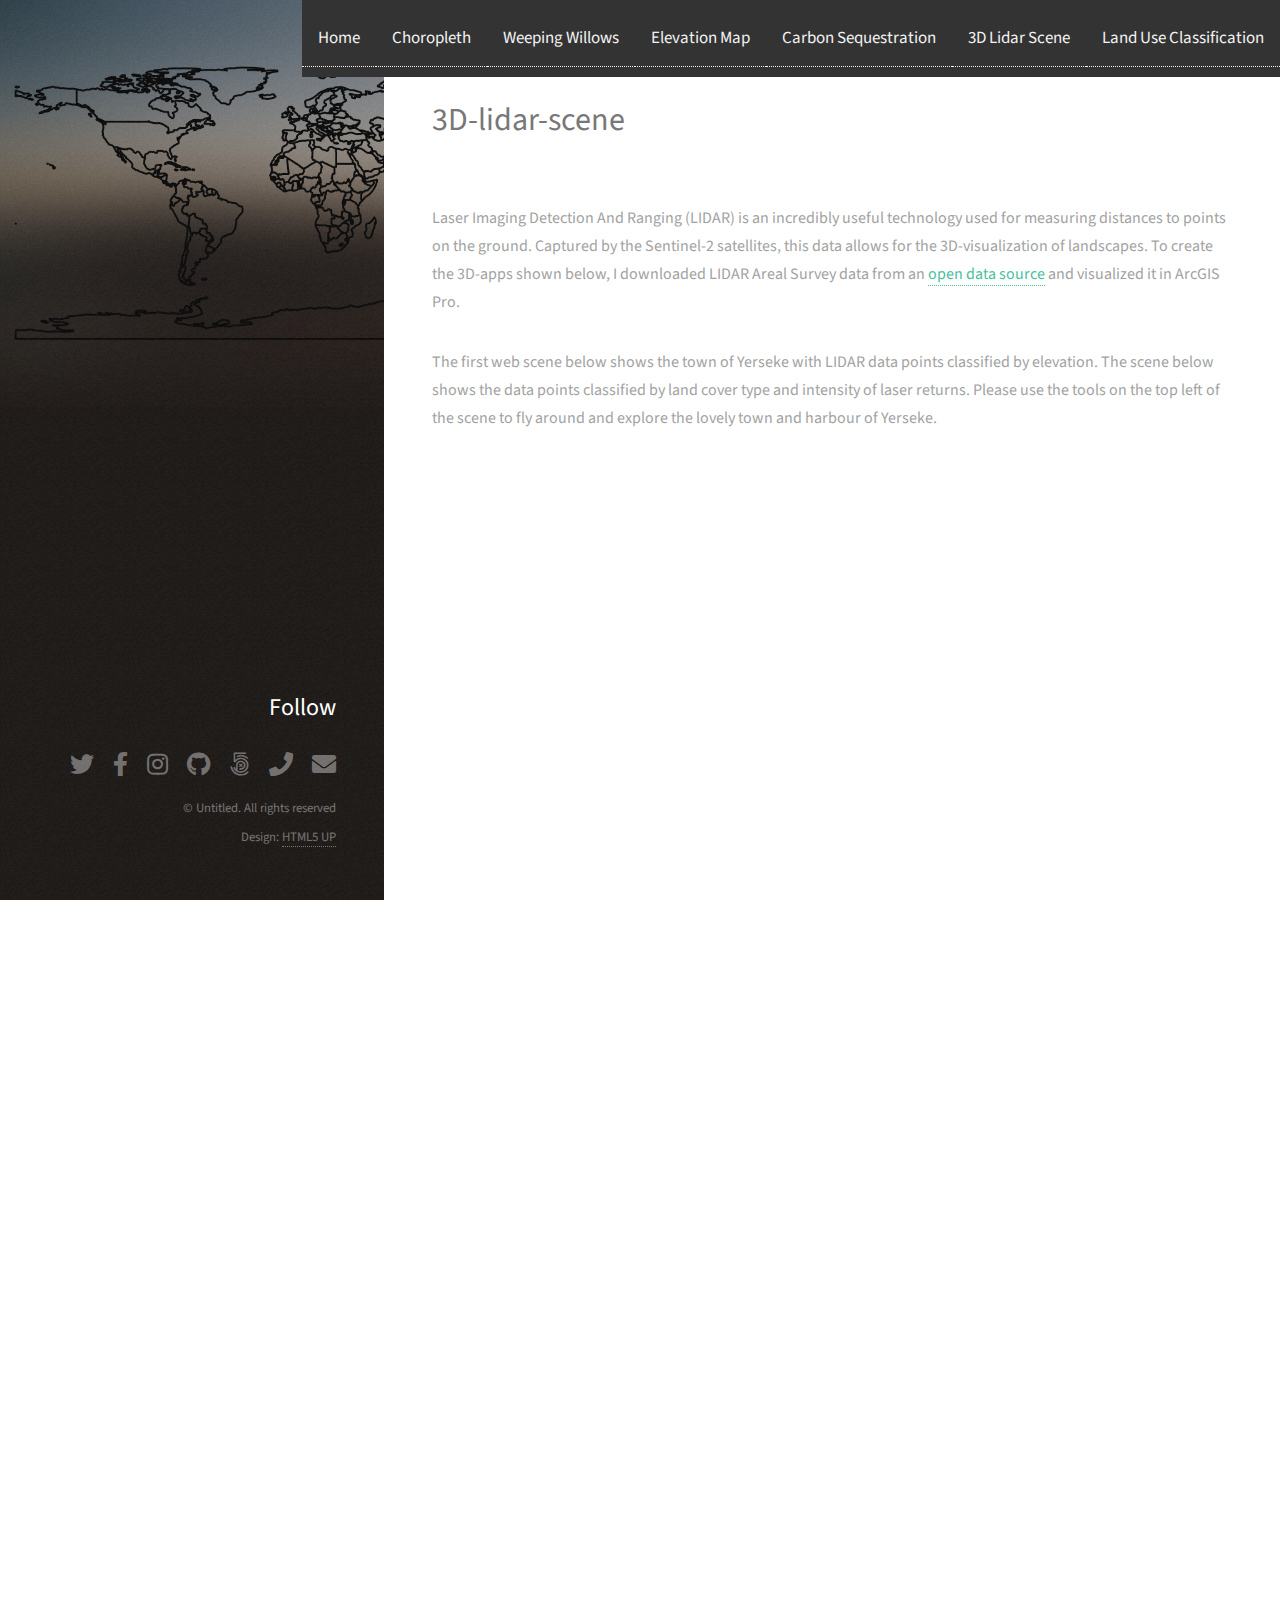
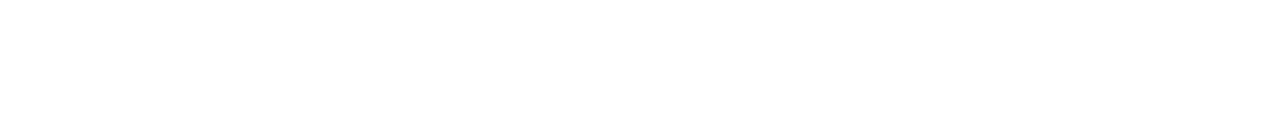
==== 3D_Lidar_Scene.html @ 10eb1bb4 "newest version" ====
<!DOCTYPE HTML>
<!--
	Phantom by HTML5 UP
	html5up.net | @ajlkn
	Free for personal and commercial use under the CCA 3.0 license (html5up.net/license)
-->
<html>
	<head>
		<title>Generic - Phantom by HTML5 UP</title>
		<meta charset="utf-8" />
		<meta name="viewport" content="width=device-width, initial-scale=1, user-scalable=no" />
		<link rel="stylesheet" href="assets/css/main.css" />
		<noscript><link rel="stylesheet" href="assets/css/noscript.css" /></noscript>
	</head>
	<body class="is-preload">
		<!-- Wrapper -->
			<div id="wrapper">
				<header id="header">
					<div class="inner">
					</div>
				</header>

				<!-- Menu -->
					<nav id="topnav" class="right-menu">
						<div class="topnav">
							<a href="index.html">Home</a>
							<a href="choropleth.html">Choropleth</a>
							<a href="webpage_willow_trees.html">Weeping Willows</a>
							<a href="elevation_map.html">Elevation Map</a>
							<a href="Pulkau_webpage.html">Carbon Sequestration</a>
							<a href="3D_Lidar_Scene.html">3D Lidar Scene</a>
							<a href="Land_Use_Classification.html">Land Use Classification</a>
						</div>
					</nav>

				<!-- Main -->
					<div id="main">
						<div class="inner">
							<h1>3D-lidar-scene</h1>
							<span class="image main"><img src="images/pic13.jpg" alt="" /></span>
							<p>Laser Imaging Detection And Ranging (LIDAR) is an incredibly useful technology used for measuring distances to points on the ground. Captured by the Sentinel-2 satellites, this data allows for the 3D-visualization of landscapes. To create the 3D-apps shown below, I downloaded LIDAR Areal Survey data from an <a href="https://geotiles.citg.tudelft.nl/">open data source</a> and visualized it in ArcGIS Pro.</p>
							<p>The first web scene below shows the town of Yerseke with LIDAR data points classified by elevation. The scene below shows the data points classified by land cover type and intensity of laser returns. Please use the tools on the top left of the scene to fly around and explore the lovely town and harbour of Yerseke.</p>
						<iframe src="https://uni-utrecht.maps.arcgis.com/apps/instant/3dviewer/index.html?appid=5afc2e35d73e4dfbbc4bc0da46ae7d6a" width="800" height="600" frameborder="0" style="border:0" allowfullscreen></iframe>
						<iframe src="https://uni-utrecht.maps.arcgis.com/apps/instant/3dviewer/index.html?appid=ae8484999cc34e589d7b3f502a699858" width="800" height="600" frameborder="0" style="border:0" allowfullscreen></iframe>
						</div>
					</div>

				<!-- Footer -->
					<footer id="footer">
						<div class="inner">
							
							<section>
								<h2>Follow</h2>
								<ul class="icons">
									<li><a href="#" class="icon brands style2 fa-twitter"><span class="label">Twitter</span></a></li>
									<li><a href="#" class="icon brands style2 fa-facebook-f"><span class="label">Facebook</span></a></li>
									<li><a href="#" class="icon brands style2 fa-instagram"><span class="label">Instagram</span></a></li>
									<li><a href="#" class="icon brands style2 fa-github"><span class="label">GitHub</span></a></li>
									<li><a href="#" class="icon brands style2 fa-500px"><span class="label">500px</span></a></li>
									<li><a href="#" class="icon solid style2 fa-phone"><span class="label">Phone</span></a></li>
									<li><a href="#" class="icon solid style2 fa-envelope"><span class="label">Email</span></a></li>
								</ul>
							</section>
							<ul class="copyright">
								<li>&copy; Untitled. All rights reserved</li><li>Design: <a href="http://html5up.net">HTML5 UP</a></li>
							</ul>
						</div>
					</footer>

			</div>

		<!-- Scripts -->
			<script src="assets/js/jquery.min.js"></script>
			<script src="assets/js/browser.min.js"></script>
			<script src="assets/js/breakpoints.min.js"></script>
			<script src="assets/js/util.js"></script>
			<script src="assets/js/main.js"></script>

	</body>
</html>
---- assets/css/main.css ----
@import url("fontawesome-all.min.css");
@import url("https://fonts.googleapis.com/css?family=Source+Sans+Pro:400,400italic");

/*
	Strata by HTML5 UP
	html5up.net | @ajlkn
	Free for personal and commercial use under the CCA 3.0 license (html5up.net/license)
*/

html, body, div, span, applet, object,
iframe, h1, h2, h3, h4, h5, h6, p, blockquote,
pre, a, abbr, acronym, address, big, cite,
code, del, dfn, em, img, ins, kbd, q, s, samp,
small, strike, strong, sub, sup, tt, var, b,
u, i, center, dl, dt, dd, ol, ul, li, fieldset,
form, label, legend, table, caption, tbody,
tfoot, thead, tr, th, td, article, aside,
canvas, details, embed, figure, figcaption,
footer, header, hgroup, menu, nav, output, ruby,
section, summary, time, mark, audio, video {
	margin: 0;
	padding: 0;
	border: 0;
	font-size: 100%;
	font: inherit;
	vertical-align: baseline;}

article, aside, details, figcaption, figure,
footer, header, hgroup, menu, nav, section {
	display: block;}

body {
	line-height: 1;
}

ol, ul {
	list-style: none;
}

blockquote, q {
	quotes: none;
}

	blockquote:before, blockquote:after, q:before, q:after {
		content: '';
		content: none;
	}

table {
	border-collapse: collapse;
	border-spacing: 0;
}

body {
	-webkit-text-size-adjust: none;
}

mark {
	background-color: transparent;
	color: inherit;
}

input::-moz-focus-inner {
	border: 0;
	padding: 0;
}

input, select, textarea {
	-moz-appearance: none;
	-webkit-appearance: none;
	-ms-appearance: none;
	appearance: none;
}

/* Basic */

	html {
		box-sizing: border-box;
	}

	*, *:before, *:after {
		box-sizing: inherit;
	}

	body {
		background: #fff;
	}

		body.is-preload *, body.is-preload *:before, body.is-preload *:after {
			-moz-animation: none !important;
			-webkit-animation: none !important;
			-ms-animation: none !important;
			animation: none !important;
			-moz-transition: none !important;
			-webkit-transition: none !important;
			-ms-transition: none !important;
			transition: none !important;
		}

	body, input, select, textarea {
		color: #a2a2a2;
		font-family: "Source Sans Pro", Helvetica, sans-serif;
		font-size: 16pt;
		font-weight: 400;
		line-height: 1.75em;
	}

	a {
		-moz-transition: color 0.2s ease-in-out, border-color 0.2s ease-in-out;
		-webkit-transition: color 0.2s ease-in-out, border-color 0.2s ease-in-out;
		-ms-transition: color 0.2s ease-in-out, border-color 0.2s ease-in-out;
		transition: color 0.2s ease-in-out, border-color 0.2s ease-in-out;
		border-bottom: dotted 1px;
		color: #49bf9d;
		text-decoration: none;
	}

		a:hover {
			border-bottom-color: transparent;
			color: #49bf9d !important;
			text-decoration: none;
		}

	strong, b {
		color: #787878;
		font-weight: 400;
	}

	em, i {
		font-style: italic;
	}

	p {
		margin: 0 0 2em 0;
	}

	h1, h2, h3, h4, h5, h6 {
		color: #787878;
		font-weight: 400;
		line-height: 1em;
		margin: 0 0 1em 0;
	}

		h1 a, h2 a, h3 a, h4 a, h5 a, h6 a {
			color: inherit;
			text-decoration: none;
		}

	h1 {
		font-size: 2em;
		line-height: 1.5em;
	}

	h2 {
		font-size: 1.5em;
		line-height: 1.5em;
	}

	h3 {
		font-size: 1.25em;
		line-height: 1.5em;
	}

	h4 {
		font-size: 1.1em;
		line-height: 1.5em;
	}

	h5 {
		font-size: 0.9em;
		line-height: 1.5em;
	}

	h6 {
		font-size: 0.7em;
		line-height: 1.5em;
	}

	sub {
		font-size: 0.8em;
		position: relative;
		top: 0.5em;
	}

	sup {
		font-size: 0.8em;
		position: relative;
		top: -0.5em;
	}

	hr {
		border: 0;
		border-bottom: solid 2px #efefef;
		margin: 2em 0;
	}

		hr.major {
			margin: 3em 0;
		}

	blockquote {
		border-left: solid 6px #efefef;
		font-style: italic;
		margin: 0 0 2em 0;
		padding: 0.5em 0 0.5em 1.5em;
	}

	code {
		background: #f7f7f7;
		border-radius: 0.35em;
		border: solid 2px #efefef;
		font-family: "Courier New", monospace;
		font-size: 0.9em;
		margin: 0 0.25em;
		padding: 0.25em 0.65em;
	}

	pre {
		-webkit-overflow-scrolling: touch;
		font-family: "Courier New", monospace;
		font-size: 0.9em;
		margin: 0 0 2em 0;
	}

		pre code {
			display: block;
			line-height: 1.75em;
			padding: 1em 1.5em;
			overflow-x: auto;
		}

	.align-left {
		text-align: left;
	}

	.align-center {
		text-align: center;
	}

	.align-right {
		text-align: right;
	}

/* Container */

	.container {
		margin: 0 auto;
		max-width: calc(100% - 4em);
		width: 100%;
	}

		.container.xsmall {
			width: 25%;
		}

		.container.small {
			width: 50%;
		}

		.container.medium {
			width: 75%;
		}

		.container.large {
			width: 125%;
		}

		.container.xlarge {
			width: 150%;
		}

		.container.max {
			width: 100%;
		}

		@media screen and (max-width: 980px) {

			.container {
				width: 100% !important;
				max-width: 100% !important;
			}

		}

		@media screen and (max-width: 480px) {

			.container {
				max-width: calc(100% - 3em);
			}

		}

/* Row */

	.row {
		display: flex;
		flex-wrap: wrap;
		box-sizing: border-box;
		align-items: stretch;
	}

		.row > * {
			box-sizing: border-box;
		}

		.row.gtr-uniform > * > :last-child {
			margin-bottom: 0;
		}

		.row.aln-left {
			justify-content: flex-start;
		}

		.row.aln-center {
			justify-content: center;
		}

		.row.aln-right {
			justify-content: flex-end;
		}

		.row.aln-top {
			align-items: flex-start;
		}

		.row.aln-middle {
			align-items: center;
		}

		.row.aln-bottom {
			align-items: flex-end;
		}

		.row > .imp {
			order: -1;
		}

		.row > .col-1 {
			width: 8.33333%;
		}

		.row > .off-1 {
			margin-left: 8.33333%;
		}

		.row > .col-2 {
			width: 16.66667%;
		}

		.row > .off-2 {
			margin-left: 16.66667%;
		}

		.row > .col-3 {
			width: 25%;
		}

		.row > .off-3 {
			margin-left: 25%;
		}

		.row > .col-4 {
			width: 33.33333%;
		}

		.row > .off-4 {
			margin-left: 33.33333%;
		}

		.row > .col-5 {
			width: 41.66667%;
		}

		.row > .off-5 {
			margin-left: 41.66667%;
		}

		.row > .col-6 {
			width: 50%;
		}

		.row > .off-6 {
			margin-left: 50%;
		}

		.row > .col-7 {
			width: 58.33333%;
		}

		.row > .off-7 {
			margin-left: 58.33333%;
		}

		.row > .col-8 {
			width: 66.66667%;
		}

		.row > .off-8 {
			margin-left: 66.66667%;
		}

		.row > .col-9 {
			width: 75%;
		}

		.row > .off-9 {
			margin-left: 75%;
		}

		.row > .col-10 {
			width: 83.33333%;
		}

		.row > .off-10 {
			margin-left: 83.33333%;
		}

		.row > .col-11 {
			width: 91.66667%;
		}

		.row > .off-11 {
			margin-left: 91.66667%;
		}

		.row > .col-12 {
			width: 100%;
		}

		.row > .off-12 {
			margin-left: 100%;
		}

		.row.gtr-0 {
			margin-top: 0;
			margin-left: 0em;
		}

			.row.gtr-0 > * {
				padding: 0 0 0 0em;
			}

			.row.gtr-0.gtr-uniform {
				margin-top: 0em;
			}

				.row.gtr-0.gtr-uniform > * {
					padding-top: 0em;
				}

		.row.gtr-25 {
			margin-top: 0;
			margin-left: -0.625em;
		}

			.row.gtr-25 > * {
				padding: 0 0 0 0.625em;
			}

			.row.gtr-25.gtr-uniform {
				margin-top: -0.625em;
			}

				.row.gtr-25.gtr-uniform > * {
					padding-top: 0.625em;
				}

		.row.gtr-50 {
			margin-top: 0;
			margin-left: -1.25em;
		}

			.row.gtr-50 > * {
				padding: 0 0 0 1.25em;
			}

			.row.gtr-50.gtr-uniform {
				margin-top: -1.25em;
			}

				.row.gtr-50.gtr-uniform > * {
					padding-top: 1.25em;
				}

		.row {
			margin-top: 0;
			margin-left: -2.5em;
		}

			.row > * {
				padding: 0 0 0 2.5em;
			}

			.row.gtr-uniform {
				margin-top: -2.5em;
			}

				.row.gtr-uniform > * {
					padding-top: 2.5em;
				}

		.row.gtr-150 {
			margin-top: 0;
			margin-left: -3.75em;
		}

			.row.gtr-150 > * {
				padding: 0 0 0 3.75em;
			}

			.row.gtr-150.gtr-uniform {
				margin-top: -3.75em;
			}

				.row.gtr-150.gtr-uniform > * {
					padding-top: 3.75em;
				}

		.row.gtr-200 {
			margin-top: 0;
			margin-left: -5em;
		}

			.row.gtr-200 > * {
				padding: 0 0 0 5em;
			}

			.row.gtr-200.gtr-uniform {
				margin-top: -5em;
			}

				.row.gtr-200.gtr-uniform > * {
					padding-top: 5em;
				}

		@media screen and (max-width: 1800px) {

			.row {
				display: flex;
				flex-wrap: wrap;
				box-sizing: border-box;
				align-items: stretch;
			}

				.row > * {
					box-sizing: border-box;
				}

				.row.gtr-uniform > * > :last-child {
					margin-bottom: 0;
				}

				.row.aln-left {
					justify-content: flex-start;
				}

				.row.aln-center {
					justify-content: center;
				}

				.row.aln-right {
					justify-content: flex-end;
				}

				.row.aln-top {
					align-items: flex-start;
				}

				.row.aln-middle {
					align-items: center;
				}

				.row.aln-bottom {
					align-items: flex-end;
				}

				.row > .imp-xlarge {
					order: -1;
				}

				.row > .col-1-xlarge {
					width: 8.33333%;
				}

				.row > .off-1-xlarge {
					margin-left: 8.33333%;
				}

				.row > .col-2-xlarge {
					width: 16.66667%;
				}

				.row > .off-2-xlarge {
					margin-left: 16.66667%;
				}

				.row > .col-3-xlarge {
					width: 25%;
				}

				.row > .off-3-xlarge {
					margin-left: 25%;
				}

				.row > .col-4-xlarge {
					width: 33.33333%;
				}

				.row > .off-4-xlarge {
					margin-left: 33.33333%;
				}

				.row > .col-5-xlarge {
					width: 41.66667%;
				}

				.row > .off-5-xlarge {
					margin-left: 41.66667%;
				}

				.row > .col-6-xlarge {
					width: 50%;
				}

				.row > .off-6-xlarge {
					margin-left: 50%;
				}

				.row > .col-7-xlarge {
					width: 58.33333%;
				}

				.row > .off-7-xlarge {
					margin-left: 58.33333%;
				}

				.row > .col-8-xlarge {
					width: 66.66667%;
				}

				.row > .off-8-xlarge {
					margin-left: 66.66667%;
				}

				.row > .col-9-xlarge {
					width: 75%;
				}

				.row > .off-9-xlarge {
					margin-left: 75%;
				}

				.row > .col-10-xlarge {
					width: 83.33333%;
				}

				.row > .off-10-xlarge {
					margin-left: 83.33333%;
				}

				.row > .col-11-xlarge {
					width: 91.66667%;
				}

				.row > .off-11-xlarge {
					margin-left: 91.66667%;
				}

				.row > .col-12-xlarge {
					width: 100%;
				}

				.row > .off-12-xlarge {
					margin-left: 100%;
				}

				.row.gtr-0 {
					margin-top: 0;
					margin-left: 0em;
				}

					.row.gtr-0 > * {
						padding: 0 0 0 0em;
					}

					.row.gtr-0.gtr-uniform {
						margin-top: 0em;
					}

						.row.gtr-0.gtr-uniform > * {
							padding-top: 0em;
						}

				.row.gtr-25 {
					margin-top: 0;
					margin-left: -0.625em;
				}

					.row.gtr-25 > * {
						padding: 0 0 0 0.625em;
					}

					.row.gtr-25.gtr-uniform {
						margin-top: -0.625em;
					}

						.row.gtr-25.gtr-uniform > * {
							padding-top: 0.625em;
						}

				.row.gtr-50 {
					margin-top: 0;
					margin-left: -1.25em;
				}

					.row.gtr-50 > * {
						padding: 0 0 0 1.25em;
					}

					.row.gtr-50.gtr-uniform {
						margin-top: -1.25em;
					}

						.row.gtr-50.gtr-uniform > * {
							padding-top: 1.25em;
						}

				.row {
					margin-top: 0;
					margin-left: -2.5em;
				}

					.row > * {
						padding: 0 0 0 2.5em;
					}

					.row.gtr-uniform {
						margin-top: -2.5em;
					}

						.row.gtr-uniform > * {
							padding-top: 2.5em;
						}

				.row.gtr-150 {
					margin-top: 0;
					margin-left: -3.75em;
				}

					.row.gtr-150 > * {
						padding: 0 0 0 3.75em;
					}

					.row.gtr-150.gtr-uniform {
						margin-top: -3.75em;
					}

						.row.gtr-150.gtr-uniform > * {
							padding-top: 3.75em;
						}

				.row.gtr-200 {
					margin-top: 0;
					margin-left: -5em;
				}

					.row.gtr-200 > * {
						padding: 0 0 0 5em;
					}

					.row.gtr-200.gtr-uniform {
						margin-top: -5em;
					}

						.row.gtr-200.gtr-uniform > * {
							padding-top: 5em;
						}

		}

		@media screen and (max-width: 1280px) {

			.row {
				display: flex;
				flex-wrap: wrap;
				box-sizing: border-box;
				align-items: stretch;
			}

				.row > * {
					box-sizing: border-box;
				}

				.row.gtr-uniform > * > :last-child {
					margin-bottom: 0;
				}

				.row.aln-left {
					justify-content: flex-start;
				}

				.row.aln-center {
					justify-content: center;
				}

				.row.aln-right {
					justify-content: flex-end;
				}

				.row.aln-top {
					align-items: flex-start;
				}

				.row.aln-middle {
					align-items: center;
				}

				.row.aln-bottom {
					align-items: flex-end;
				}

				.row > .imp-large {
					order: -1;
				}

				.row > .col-1-large {
					width: 8.33333%;
				}

				.row > .off-1-large {
					margin-left: 8.33333%;
				}

				.row > .col-2-large {
					width: 16.66667%;
				}

				.row > .off-2-large {
					margin-left: 16.66667%;
				}

				.row > .col-3-large {
					width: 25%;
				}

				.row > .off-3-large {
					margin-left: 25%;
				}

				.row > .col-4-large {
					width: 33.33333%;
				}

				.row > .off-4-large {
					margin-left: 33.33333%;
				}

				.row > .col-5-large {
					width: 41.66667%;
				}

				.row > .off-5-large {
					margin-left: 41.66667%;
				}

				.row > .col-6-large {
					width: 50%;
				}

				.row > .off-6-large {
					margin-left: 50%;
				}

				.row > .col-7-large {
					width: 58.33333%;
				}

				.row > .off-7-large {
					margin-left: 58.33333%;
				}

				.row > .col-8-large {
					width: 66.66667%;
				}

				.row > .off-8-large {
					margin-left: 66.66667%;
				}

				.row > .col-9-large {
					width: 75%;
				}

				.row > .off-9-large {
					margin-left: 75%;
				}

				.row > .col-10-large {
					width: 83.33333%;
				}

				.row > .off-10-large {
					margin-left: 83.33333%;
				}

				.row > .col-11-large {
					width: 91.66667%;
				}

				.row > .off-11-large {
					margin-left: 91.66667%;
				}

				.row > .col-12-large {
					width: 100%;
				}

				.row > .off-12-large {
					margin-left: 100%;
				}

				.row.gtr-0 {
					margin-top: 0;
					margin-left: 0em;
				}

					.row.gtr-0 > * {
						padding: 0 0 0 0em;
					}

					.row.gtr-0.gtr-uniform {
						margin-top: 0em;
					}

						.row.gtr-0.gtr-uniform > * {
							padding-top: 0em;
						}

				.row.gtr-25 {
					margin-top: 0;
					margin-left: -0.5em;
				}

					.row.gtr-25 > * {
						padding: 0 0 0 0.5em;
					}

					.row.gtr-25.gtr-uniform {
						margin-top: -0.5em;
					}

						.row.gtr-25.gtr-uniform > * {
							padding-top: 0.5em;
						}

				.row.gtr-50 {
					margin-top: 0;
					margin-left: -1em;
				}

					.row.gtr-50 > * {
						padding: 0 0 0 1em;
					}

					.row.gtr-50.gtr-uniform {
						margin-top: -1em;
					}

						.row.gtr-50.gtr-uniform > * {
							padding-top: 1em;
						}

				.row {
					margin-top: 0;
					margin-left: -2em;
				}

					.row > * {
						padding: 0 0 0 2em;
					}

					.row.gtr-uniform {
						margin-top: -2em;
					}

						.row.gtr-uniform > * {
							padding-top: 2em;
						}

				.row.gtr-150 {
					margin-top: 0;
					margin-left: -3em;
				}

					.row.gtr-150 > * {
						padding: 0 0 0 3em;
					}

					.row.gtr-150.gtr-uniform {
						margin-top: -3em;
					}

						.row.gtr-150.gtr-uniform > * {
							padding-top: 3em;
						}

				.row.gtr-200 {
					margin-top: 0;
					margin-left: -4em;
				}

					.row.gtr-200 > * {
						padding: 0 0 0 4em;
					}

					.row.gtr-200.gtr-uniform {
						margin-top: -4em;
					}

						.row.gtr-200.gtr-uniform > * {
							padding-top: 4em;
						}

		}

		@media screen and (max-width: 980px) {

			.row {
				display: flex;
				flex-wrap: wrap;
				box-sizing: border-box;
				align-items: stretch;
			}

				.row > * {
					box-sizing: border-box;
				}

				.row.gtr-uniform > * > :last-child {
					margin-bottom: 0;
				}

				.row.aln-left {
					justify-content: flex-start;
				}

				.row.aln-center {
					justify-content: center;
				}

				.row.aln-right {
					justify-content: flex-end;
				}

				.row.aln-top {
					align-items: flex-start;
				}

				.row.aln-middle {
					align-items: center;
				}

				.row.aln-bottom {
					align-items: flex-end;
				}

				.row > .imp-medium {
					order: -1;
				}

				.row > .col-1-medium {
					width: 8.33333%;
				}

				.row > .off-1-medium {
					margin-left: 8.33333%;
				}

				.row > .col-2-medium {
					width: 16.66667%;
				}

				.row > .off-2-medium {
					margin-left: 16.66667%;
				}

				.row > .col-3-medium {
					width: 25%;
				}

				.row > .off-3-medium {
					margin-left: 25%;
				}

				.row > .col-4-medium {
					width: 33.33333%;
				}

				.row > .off-4-medium {
					margin-left: 33.33333%;
				}

				.row > .col-5-medium {
					width: 41.66667%;
				}

				.row > .off-5-medium {
					margin-left: 41.66667%;
				}

				.row > .col-6-medium {
					width: 50%;
				}

				.row > .off-6-medium {
					margin-left: 50%;
				}

				.row > .col-7-medium {
					width: 58.33333%;
				}

				.row > .off-7-medium {
					margin-left: 58.33333%;
				}

				.row > .col-8-medium {
					width: 66.66667%;
				}

				.row > .off-8-medium {
					margin-left: 66.66667%;
				}

				.row > .col-9-medium {
					width: 75%;
				}

				.row > .off-9-medium {
					margin-left: 75%;
				}

				.row > .col-10-medium {
					width: 83.33333%;
				}

				.row > .off-10-medium {
					margin-left: 83.33333%;
				}

				.row > .col-11-medium {
					width: 91.66667%;
				}

				.row > .off-11-medium {
					margin-left: 91.66667%;
				}

				.row > .col-12-medium {
					width: 100%;
				}

				.row > .off-12-medium {
					margin-left: 100%;
				}

				.row.gtr-0 {
					margin-top: 0;
					margin-left: 0em;
				}

					.row.gtr-0 > * {
						padding: 0 0 0 0em;
					}

					.row.gtr-0.gtr-uniform {
						margin-top: 0em;
					}

						.row.gtr-0.gtr-uniform > * {
							padding-top: 0em;
						}

				.row.gtr-25 {
					margin-top: 0;
					margin-left: -0.5em;
				}

					.row.gtr-25 > * {
						padding: 0 0 0 0.5em;
					}

					.row.gtr-25.gtr-uniform {
						margin-top: -0.5em;
					}

						.row.gtr-25.gtr-uniform > * {
							padding-top: 0.5em;
						}

				.row.gtr-50 {
					margin-top: 0;
					margin-left: -1em;
				}

					.row.gtr-50 > * {
						padding: 0 0 0 1em;
					}

					.row.gtr-50.gtr-uniform {
						margin-top: -1em;
					}

						.row.gtr-50.gtr-uniform > * {
							padding-top: 1em;
						}

				.row {
					margin-top: 0;
					margin-left: -2em;
				}

					.row > * {
						padding: 0 0 0 2em;
					}

					.row.gtr-uniform {
						margin-top: -2em;
					}

						.row.gtr-uniform > * {
							padding-top: 2em;
						}

				.row.gtr-150 {
					margin-top: 0;
					margin-left: -3em;
				}

					.row.gtr-150 > * {
						padding: 0 0 0 3em;
					}

					.row.gtr-150.gtr-uniform {
						margin-top: -3em;
					}

						.row.gtr-150.gtr-uniform > * {
							padding-top: 3em;
						}

				.row.gtr-200 {
					margin-top: 0;
					margin-left: -4em;
				}

					.row.gtr-200 > * {
						padding: 0 0 0 4em;
					}

					.row.gtr-200.gtr-uniform {
						margin-top: -4em;
					}

						.row.gtr-200.gtr-uniform > * {
							padding-top: 4em;
						}

		}

		@media screen and (max-width: 736px) {

			.row {
				display: flex;
				flex-wrap: wrap;
				box-sizing: border-box;
				align-items: stretch;
			}

				.row > * {
					box-sizing: border-box;
				}

				.row.gtr-uniform > * > :last-child {
					margin-bottom: 0;
				}

				.row.aln-left {
					justify-content: flex-start;
				}

				.row.aln-center {
					justify-content: center;
				}

				.row.aln-right {
					justify-content: flex-end;
				}

				.row.aln-top {
					align-items: flex-start;
				}

				.row.aln-middle {
					align-items: center;
				}

				.row.aln-bottom {
					align-items: flex-end;
				}

				.row > .imp-small {
					order: -1;
				}

				.row > .col-1-small {
					width: 8.33333%;
				}

				.row > .off-1-small {
					margin-left: 8.33333%;
				}

				.row > .col-2-small {
					width: 16.66667%;
				}

				.row > .off-2-small {
					margin-left: 16.66667%;
				}

				.row > .col-3-small {
					width: 25%;
				}

				.row > .off-3-small {
					margin-left: 25%;
				}

				.row > .col-4-small {
					width: 33.33333%;
				}

				.row > .off-4-small {
					margin-left: 33.33333%;
				}

				.row > .col-5-small {
					width: 41.66667%;
				}

				.row > .off-5-small {
					margin-left: 41.66667%;
				}

				.row > .col-6-small {
					width: 50%;
				}

				.row > .off-6-small {
					margin-left: 50%;
				}

				.row > .col-7-small {
					width: 58.33333%;
				}

				.row > .off-7-small {
					margin-left: 58.33333%;
				}

				.row > .col-8-small {
					width: 66.66667%;
				}

				.row > .off-8-small {
					margin-left: 66.66667%;
				}

				.row > .col-9-small {
					width: 75%;
				}

				.row > .off-9-small {
					margin-left: 75%;
				}

				.row > .col-10-small {
					width: 83.33333%;
				}

				.row > .off-10-small {
					margin-left: 83.33333%;
				}

				.row > .col-11-small {
					width: 91.66667%;
				}

				.row > .off-11-small {
					margin-left: 91.66667%;
				}

				.row > .col-12-small {
					width: 100%;
				}

				.row > .off-12-small {
					margin-left: 100%;
				}

				.row.gtr-0 {
					margin-top: 0;
					margin-left: 0em;
				}

					.row.gtr-0 > * {
						padding: 0 0 0 0em;
					}

					.row.gtr-0.gtr-uniform {
						margin-top: 0em;
					}

						.row.gtr-0.gtr-uniform > * {
							padding-top: 0em;
						}

				.row.gtr-25 {
					margin-top: 0;
					margin-left: -0.375em;
				}

					.row.gtr-25 > * {
						padding: 0 0 0 0.375em;
					}

					.row.gtr-25.gtr-uniform {
						margin-top: -0.375em;
					}

						.row.gtr-25.gtr-uniform > * {
							padding-top: 0.375em;
						}

				.row.gtr-50 {
					margin-top: 0;
					margin-left: -0.75em;
				}

					.row.gtr-50 > * {
						padding: 0 0 0 0.75em;
					}

					.row.gtr-50.gtr-uniform {
						margin-top: -0.75em;
					}

						.row.gtr-50.gtr-uniform > * {
							padding-top: 0.75em;
						}

				.row {
					margin-top: 0;
					margin-left: -1.5em;
				}

					.row > * {
						padding: 0 0 0 1.5em;
					}

					.row.gtr-uniform {
						margin-top: -1.5em;
					}

						.row.gtr-uniform > * {
							padding-top: 1.5em;
						}

				.row.gtr-150 {
					margin-top: 0;
					margin-left: -2.25em;
				}

					.row.gtr-150 > * {
						padding: 0 0 0 2.25em;
					}

					.row.gtr-150.gtr-uniform {
						margin-top: -2.25em;
					}

						.row.gtr-150.gtr-uniform > * {
							padding-top: 2.25em;
						}

				.row.gtr-200 {
					margin-top: 0;
					margin-left: -3em;
				}

					.row.gtr-200 > * {
						padding: 0 0 0 3em;
					}

					.row.gtr-200.gtr-uniform {
						margin-top: -3em;
					}

						.row.gtr-200.gtr-uniform > * {
							padding-top: 3em;
						}

		}

		@media screen and (max-width: 480px) {

			.row {
				display: flex;
				flex-wrap: wrap;
				box-sizing: border-box;
				align-items: stretch;
			}

				.row > * {
					box-sizing: border-box;
				}

				.row.gtr-uniform > * > :last-child {
					margin-bottom: 0;
				}

				.row.aln-left {
					justify-content: flex-start;
				}

				.row.aln-center {
					justify-content: center;
				}

				.row.aln-right {
					justify-content: flex-end;
				}

				.row.aln-top {
					align-items: flex-start;
				}

				.row.aln-middle {
					align-items: center;
				}

				.row.aln-bottom {
					align-items: flex-end;
				}

				.row > .imp-xsmall {
					order: -1;
				}

				.row > .col-1-xsmall {
					width: 8.33333%;
				}

				.row > .off-1-xsmall {
					margin-left: 8.33333%;
				}

				.row > .col-2-xsmall {
					width: 16.66667%;
				}

				.row > .off-2-xsmall {
					margin-left: 16.66667%;
				}

				.row > .col-3-xsmall {
					width: 25%;
				}

				.row > .off-3-xsmall {
					margin-left: 25%;
				}

				.row > .col-4-xsmall {
					width: 33.33333%;
				}

				.row > .off-4-xsmall {
					margin-left: 33.33333%;
				}

				.row > .col-5-xsmall {
					width: 41.66667%;
				}

				.row > .off-5-xsmall {
					margin-left: 41.66667%;
				}

				.row > .col-6-xsmall {
					width: 50%;
				}

				.row > .off-6-xsmall {
					margin-left: 50%;
				}

				.row > .col-7-xsmall {
					width: 58.33333%;
				}

				.row > .off-7-xsmall {
					margin-left: 58.33333%;
				}

				.row > .col-8-xsmall {
					width: 66.66667%;
				}

				.row > .off-8-xsmall {
					margin-left: 66.66667%;
				}

				.row > .col-9-xsmall {
					width: 75%;
				}

				.row > .off-9-xsmall {
					margin-left: 75%;
				}

				.row > .col-10-xsmall {
					width: 83.33333%;
				}

				.row > .off-10-xsmall {
					margin-left: 83.33333%;
				}

				.row > .col-11-xsmall {
					width: 91.66667%;
				}

				.row > .off-11-xsmall {
					margin-left: 91.66667%;
				}

				.row > .col-12-xsmall {
					width: 100%;
				}

				.row > .off-12-xsmall {
					margin-left: 100%;
				}

				.row.gtr-0 {
					margin-top: 0;
					margin-left: 0em;
				}

					.row.gtr-0 > * {
						padding: 0 0 0 0em;
					}

					.row.gtr-0.gtr-uniform {
						margin-top: 0em;
					}

						.row.gtr-0.gtr-uniform > * {
							padding-top: 0em;
						}

				.row.gtr-25 {
					margin-top: 0;
					margin-left: -0.375em;
				}

					.row.gtr-25 > * {
						padding: 0 0 0 0.375em;
					}

					.row.gtr-25.gtr-uniform {
						margin-top: -0.375em;
					}

						.row.gtr-25.gtr-uniform > * {
							padding-top: 0.375em;
						}

				.row.gtr-50 {
					margin-top: 0;
					margin-left: -0.75em;
				}

					.row.gtr-50 > * {
						padding: 0 0 0 0.75em;
					}

					.row.gtr-50.gtr-uniform {
						margin-top: -0.75em;
					}

						.row.gtr-50.gtr-uniform > * {
							padding-top: 0.75em;
						}

				.row {
					margin-top: 0;
					margin-left: -1.5em;
				}

					.row > * {
						padding: 0 0 0 1.5em;
					}

					.row.gtr-uniform {
						margin-top: -1.5em;
					}

						.row.gtr-uniform > * {
							padding-top: 1.5em;
						}

				.row.gtr-150 {
					margin-top: 0;
					margin-left: -2.25em;
				}

					.row.gtr-150 > * {
						padding: 0 0 0 2.25em;
					}

					.row.gtr-150.gtr-uniform {
						margin-top: -2.25em;
					}

						.row.gtr-150.gtr-uniform > * {
							padding-top: 2.25em;
						}

				.row.gtr-200 {
					margin-top: 0;
					margin-left: -3em;
				}

					.row.gtr-200 > * {
						padding: 0 0 0 3em;
					}

					.row.gtr-200.gtr-uniform {
						margin-top: -3em;
					}

						.row.gtr-200.gtr-uniform > * {
							padding-top: 3em;
						}

		}


/* Pas de sectiehoogte aan */
#topnav {
  margin: 0;
  padding: 0px 0; /* Pas de padding naar wens aan */
}

/*stijl voor menu poging 2*/

/* Stijl voor het menu in het midden */
.center-menu .topnav {
  background-color: #333;
  overflow: hidden;
  display: flex;
  justify-content: center;
  align-items: center;
  padding: 10px 0;
}

/* Stijl voor het menu rechts */
.right-menu .topnav {
  background-color: #333;
  overflow: hidden;
  position: absolute;
  right: 0;
  top: 0;
  padding: 10px 0;
}

/* Style the links inside the navigation bar */
.topnav a {
  float: left;
  color: #f2f2f2;
  text-align: center;
  padding: 14px 16px;
  text-decoration: none;
  font-size: 17px;
}

/* Change the color of links on hover */
.topnav a:hover {
  background-color: #ddd;
  color: black;
}

/* Add a color to the active/current link */
.topnav a.active {
  background-color: #04AA6D;
  color: white
}
/*section image scroll bar */
div.scroll-container {
  background-color: #D3D3D3;
  overflow: auto;
  white-space: nowrap;
  padding: 10px;
}

div.scroll-container img {
  padding: 10px;
}

/* Section/Article */

	section.special, article.special {
		text-align: center;
	}

	header p {
		color: #b2b2b2;
		position: relative;
		margin: 0 0 1.5em 0;
	}

	header h2 + p {
		font-size: 1.25em;
		margin-top: -1em;
		line-height: 1.5em;
	}

	header h3 + p {
		font-size: 1.1em;
		margin-top: -0.8em;
		line-height: 1.5em;
	}

	header h4 + p,
	header h5 + p,
	header h6 + p {
		font-size: 0.9em;
		margin-top: -0.6em;
		line-height: 1.5em;
	}

	header.major h2 {
		font-size: 2em;
	}

/* Form */

	form {
		margin: 0 0 2em 0;
	}

	label {
		color: #787878;
		display: block;
		font-size: 0.9em;
		font-weight: 400;
		margin: 0 0 1em 0;
	}

	input[type="text"],
	input[type="password"],
	input[type="email"],
	select,
	textarea {
		-moz-appearance: none;
		-webkit-appearance: none;
		-ms-appearance: none;
		appearance: none;
		background: #f7f7f7;
		border-radius: 0.35em;
		border: solid 2px transparent;
		color: inherit;
		display: block;
		outline: 0;
		padding: 0 0.75em;
		text-decoration: none;
		width: 100%;
	}

		input[type="text"]:invalid,
		input[type="password"]:invalid,
		input[type="email"]:invalid,
		select:invalid,
		textarea:invalid {
			box-shadow: none;
		}

		input[type="text"]:focus,
		input[type="password"]:focus,
		input[type="email"]:focus,
		select:focus,
		textarea:focus {
			border-color: #49bf9d;
		}

	select {
		background-image: url("data:image/svg+xml;charset=utf8,%3Csvg xmlns='http://www.w3.org/2000/svg' width='40' height='40' preserveAspectRatio='none' viewBox='0 0 40 40'%3E%3Cpath d='M9.4,12.3l10.4,10.4l10.4-10.4c0.2-0.2,0.5-0.4,0.9-0.4c0.3,0,0.6,0.1,0.9,0.4l3.3,3.3c0.2,0.2,0.4,0.5,0.4,0.9 c0,0.4-0.1,0.6-0.4,0.9L20.7,31.9c-0.2,0.2-0.5,0.4-0.9,0.4c-0.3,0-0.6-0.1-0.9-0.4L4.3,17.3c-0.2-0.2-0.4-0.5-0.4-0.9 c0-0.4,0.1-0.6,0.4-0.9l3.3-3.3c0.2-0.2,0.5-0.4,0.9-0.4S9.1,12.1,9.4,12.3z' fill='%23dfdfdf' /%3E%3C/svg%3E");
		background-size: 1.25rem;
		background-repeat: no-repeat;
		background-position: calc(100% - 1rem) center;
		height: 2.75em;
		padding-right: 2.75em;
		text-overflow: ellipsis;
	}

		select option {
			color: #787878;
			background: #fff;
		}

		select:focus::-ms-value {
			background-color: transparent;
		}

		select::-ms-expand {
			display: none;
		}

	input[type="text"],
	input[type="password"],
	input[type="email"],
	select {
		height: 2.75em;
	}

	textarea {
		padding: 0.75em;
	}

	input[type="checkbox"],
	input[type="radio"] {
		-moz-appearance: none;
		-webkit-appearance: none;
		-ms-appearance: none;
		appearance: none;
		display: block;
		float: left;
		margin-right: -2em;
		opacity: 0;
		width: 1em;
		z-index: -1;
	}

		input[type="checkbox"] + label,
		input[type="radio"] + label {
			text-decoration: none;
			color: #a2a2a2;
			cursor: pointer;
			display: inline-block;
			font-size: 1em;
			font-weight: 400;
			padding-left: 2.4em;
			padding-right: 0.75em;
			position: relative;
		}

			input[type="checkbox"] + label:before,
			input[type="radio"] + label:before {
				-moz-osx-font-smoothing: grayscale;
				-webkit-font-smoothing: antialiased;
				display: inline-block;
				font-style: normal;
				font-variant: normal;
				text-rendering: auto;
				line-height: 1;
				text-transform: none !important;
				font-family: 'Font Awesome 5 Free';
				font-weight: 900;
			}

			input[type="checkbox"] + label:before,
			input[type="radio"] + label:before {
				background: #f7f7f7;
				border-radius: 0.35em;
				border: solid 2px transparent;
				content: '';
				display: inline-block;
				font-size: 0.8em;
				height: 2.0625em;
				left: 0;
				line-height: 1.85625em;
				position: absolute;
				text-align: center;
				top: 0;
				width: 2.0625em;
			}

		input[type="checkbox"]:checked + label:before,
		input[type="radio"]:checked + label:before {
			background: #787878;
			border-color: #787878;
			color: #fff;
			content: '\f00c';
		}

		input[type="checkbox"]:focus + label:before,
		input[type="radio"]:focus + label:before {
			border-color: #49bf9d;
		}

	input[type="checkbox"] + label:before {
		border-radius: 0.35em;
	}

	input[type="radio"] + label:before {
		border-radius: 100%;
	}

	::-webkit-input-placeholder {
		color: #b2b2b2 !important;
		opacity: 1.0;
	}

	:-moz-placeholder {
		color: #b2b2b2 !important;
		opacity: 1.0;
	}

	::-moz-placeholder {
		color: #b2b2b2 !important;
		opacity: 1.0;
	}

	:-ms-input-placeholder {
		color: #b2b2b2 !important;
		opacity: 1.0;
	}

/* Box */

	.box {
		border-radius: 0.35em;
		border: solid 2px #efefef;
		margin-bottom: 2em;
		padding: 1.5em;
	}

		.box > :last-child,
		.box > :last-child > :last-child,
		.box > :last-child > :last-child > :last-child {
			margin-bottom: 0;
		}

		.box.alt {
			border: 0;
			border-radius: 0;
			padding: 0;
		}

/* Icon */

	.icon {
		text-decoration: none;
		border-bottom: none;
		position: relative;
	}

		.icon:before {
			-moz-osx-font-smoothing: grayscale;
			-webkit-font-smoothing: antialiased;
			display: inline-block;
			font-style: normal;
			font-variant: normal;
			text-rendering: auto;
			line-height: 1;
			text-transform: none !important;
			font-family: 'Font Awesome 5 Free';
			font-weight: 400;
		}

		.icon > .label {
			display: none;
		}

		.icon:before {
			line-height: inherit;
		}

		.icon.solid:before {
			font-weight: 900;
		}

		.icon.brands:before {
			font-family: 'Font Awesome 5 Brands';
		}

/* Image */

	.image {
		border-radius: 0.35em;
		border: 0;
		display: inline-block;
		position: relative;
	}

		.image:before {
			-moz-transition: opacity 0.2s ease-in-out;
			-webkit-transition: opacity 0.2s ease-in-out;
			-ms-transition: opacity 0.2s ease-in-out;
			transition: opacity 0.2s ease-in-out;
			background: url("images/overlay.png");
			border-radius: 0.35em;
			content: '';
			display: block;
			height: 100%;
			left: 0;
			opacity: 0.5;
			position: absolute;
			top: 0;
			width: 100%;
		}

		.image.thumb {
			text-align: center;
		}

			.image.thumb:after {
				-moz-transition: opacity 0.2s ease-in-out;
				-webkit-transition: opacity 0.2s ease-in-out;
				-ms-transition: opacity 0.2s ease-in-out;
				transition: opacity 0.2s ease-in-out;
				border-radius: 0.35em;
				border: solid 3px rgba(255, 255, 255, 0.5);
				color: #fff;
				content: 'View';
				display: inline-block;
				font-size: 0.8em;
				font-weight: 400;
				left: 50%;
				line-height: 2.25em;
				margin: -1.25em 0 0 -3em;
				opacity: 0;
				padding: 0 1.5em;
				position: absolute;
				text-align: center;
				text-decoration: none;
				top: 50%;
				white-space: nowrap;
			}

			.image.thumb:hover:after {
				opacity: 1.0;
			}

			.image.thumb:hover:before {
				background: url("images/overlay.png"), url("images/overlay.png");
				opacity: 1.0;
			}

		.image img {
			border-radius: 0.35em;
			display: block;
		}

		.image.left {
			float: left;
			margin: 0 1.5em 1em 0;
			top: 0.25em;
		}

		.image.right {
			float: right;
			margin: 0 0 1em 1.5em;
			top: 0.25em;
		}

		.image.left, .image.right {
			max-width: 40%;
		}

			.image.left img, .image.right img {
				width: 100%;
			}

		.image.fit {
			display: block;
			margin: 0 0 2em 0;
			width: 100%;
		}

			.image.fit img {
				width: 100%;
			}

		.image.avatar {
			border-radius: 100%;
		}

			.image.avatar:before {
				display: none;
			}

			.image.avatar img {
				border-radius: 100%;
				width: 100%;
			}

/* List */

	ol {
		list-style: decimal;
		margin: 0 0 2em 0;
		padding-left: 1.25em;
	}

		ol li {
			padding-left: 0.25em;
		}

	ul {
		list-style: disc;
		margin: 0 0 2em 0;
		padding-left: 1em;
	}

		ul li {
			padding-left: 0.5em;
		}

		ul.alt {
			list-style: none;
			padding-left: 0;
		}

			ul.alt li {
				border-top: solid 2px #efefef;
				padding: 0.5em 0;
			}

				ul.alt li:first-child {
					border-top: 0;
					padding-top: 0;
				}

	dl {
		margin: 0 0 2em 0;
	}

/* Icons */

	ul.icons {
		cursor: default;
		list-style: none;
		padding-left: 0;
	}

		ul.icons li {
			display: inline-block;
			padding: 0 1em 0 0;
		}

			ul.icons li:last-child {
				padding-right: 0;
			}

			ul.icons li .icon:before {
				font-size: 1.5em;
			}

/* Labeled Icons */

	ul.labeled-icons {
		list-style: none;
		padding: 0;
	}

		ul.labeled-icons li {
			line-height: 1.75em;
			margin: 1.5em 0 0 0;
			padding-left: 2.25em;
			position: relative;
		}

			ul.labeled-icons li:first-child {
				margin-top: 0;
			}

			ul.labeled-icons li a {
				color: inherit;
			}

			ul.labeled-icons li h3 {
				color: #b2b2b2;
				left: 0;
				position: absolute;
				text-align: center;
				top: 0;
				width: 1em;
			}

/* Actions */

	ul.actions {
		display: -moz-flex;
		display: -webkit-flex;
		display: -ms-flex;
		display: flex;
		cursor: default;
		list-style: none;
		margin-left: -1em;
		padding-left: 0;
	}

		ul.actions li {
			padding: 0 0 0 1em;
			vertical-align: middle;
		}

		ul.actions.special {
			-moz-justify-content: center;
			-webkit-justify-content: center;
			-ms-justify-content: center;
			justify-content: center;
			width: 100%;
			margin-left: 0;
		}

			ul.actions.special li:first-child {
				padding-left: 0;
			}

		ul.actions.stacked {
			-moz-flex-direction: column;
			-webkit-flex-direction: column;
			-ms-flex-direction: column;
			flex-direction: column;
			margin-left: 0;
		}

			ul.actions.stacked li {
				padding: 1.3em 0 0 0;
			}

				ul.actions.stacked li:first-child {
					padding-top: 0;
				}

		ul.actions.fit {
			width: calc(100% + 1em);
		}

			ul.actions.fit li {
				-moz-flex-grow: 1;
				-webkit-flex-grow: 1;
				-ms-flex-grow: 1;
				flex-grow: 1;
				-moz-flex-shrink: 1;
				-webkit-flex-shrink: 1;
				-ms-flex-shrink: 1;
				flex-shrink: 1;
				width: 100%;
			}

				ul.actions.fit li > * {
					width: 100%;
				}

			ul.actions.fit.stacked {
				width: 100%;
			}

		@media screen and (max-width: 480px) {

			ul.actions:not(.fixed) {
				-moz-flex-direction: column;
				-webkit-flex-direction: column;
				-ms-flex-direction: column;
				flex-direction: column;
				margin-left: 0;
				width: 100% !important;
			}

				ul.actions:not(.fixed) li {
					-moz-flex-grow: 1;
					-webkit-flex-grow: 1;
					-ms-flex-grow: 1;
					flex-grow: 1;
					-moz-flex-shrink: 1;
					-webkit-flex-shrink: 1;
					-ms-flex-shrink: 1;
					flex-shrink: 1;
					padding: 1em 0 0 0;
					text-align: center;
					width: 100%;
				}

					ul.actions:not(.fixed) li > * {
						width: 100%;
					}

					ul.actions:not(.fixed) li:first-child {
						padding-top: 0;
					}

					ul.actions:not(.fixed) li input[type="submit"],
					ul.actions:not(.fixed) li input[type="reset"],
					ul.actions:not(.fixed) li input[type="button"],
					ul.actions:not(.fixed) li button,
					ul.actions:not(.fixed) li .button {
						width: 100%;
					}

						ul.actions:not(.fixed) li input[type="submit"].icon:before,
						ul.actions:not(.fixed) li input[type="reset"].icon:before,
						ul.actions:not(.fixed) li input[type="button"].icon:before,
						ul.actions:not(.fixed) li button.icon:before,
						ul.actions:not(.fixed) li .button.icon:before {
							margin-left: -0.5em;
						}

		}

/* Table */

	.table-wrapper {
		-webkit-overflow-scrolling: touch;
		overflow-x: auto;
	}

	table {
		margin: 0 0 2em 0;
		width: 100%;
	}

		table tbody tr {
			border: solid 1px #efefef;
			border-left: 0;
			border-right: 0;
		}

			table tbody tr:nth-child(2n + 1) {
				background-color: #f7f7f7;
			}

		table td {
			padding: 0.75em 0.75em;
		}

		table th {
			color: #787878;
			font-size: 0.9em;
			font-weight: 400;
			padding: 0 0.75em 0.75em 0.75em;
			text-align: left;
		}

		table thead {
			border-bottom: solid 2px #efefef;
		}

		table tfoot {
			border-top: solid 2px #efefef;
		}

		table.alt {
			border-collapse: separate;
		}

			table.alt tbody tr td {
				border: solid 2px #efefef;
				border-left-width: 0;
				border-top-width: 0;
			}

				table.alt tbody tr td:first-child {
					border-left-width: 2px;
				}

			table.alt tbody tr:first-child td {
				border-top-width: 2px;
			}

			table.alt thead {
				border-bottom: 0;
			}

			table.alt tfoot {
				border-top: 0;
			}

/* Button */

	input[type="submit"],
	input[type="reset"],
	input[type="button"],
	.button {
		-moz-appearance: none;
		-webkit-appearance: none;
		-ms-appearance: none;
		appearance: none;
		-moz-transition: background-color 0.2s ease-in-out, color 0.2s ease-in-out, border-color 0.2s ease-in-out;
		-webkit-transition: background-color 0.2s ease-in-out, color 0.2s ease-in-out, border-color 0.2s ease-in-out;
		-ms-transition: background-color 0.2s ease-in-out, color 0.2s ease-in-out, border-color 0.2s ease-in-out;
		transition: background-color 0.2s ease-in-out, color 0.2s ease-in-out, border-color 0.2s ease-in-out;
		background-color: transparent;
		border-radius: 0.35em;
		border: solid 3px #efefef;
		color: #787878 !important;
		cursor: pointer;
		display: inline-block;
		font-weight: 400;
		height: 3.15em;
		height: calc(2.75em + 6px);
		line-height: 2.75em;
		min-width: 10em;
		padding: 0 1.5em;
		text-align: center;
		text-decoration: none;
		white-space: nowrap;
	}

		input[type="submit"]:hover,
		input[type="reset"]:hover,
		input[type="button"]:hover,
		.button:hover {
			border-color: #49bf9d;
			color: #49bf9d !important;
		}

		input[type="submit"]:active,
		input[type="reset"]:active,
		input[type="button"]:active,
		.button:active {
			background-color: rgba(73, 191, 157, 0.1);
			border-color: #49bf9d;
			color: #49bf9d !important;
		}

		input[type="submit"].icon,
		input[type="reset"].icon,
		input[type="button"].icon,
		.button.icon {
			padding-left: 1.35em;
		}

			input[type="submit"].icon:before,
			input[type="reset"].icon:before,
			input[type="button"].icon:before,
			.button.icon:before {
				margin-right: 0.5em;
			}

		input[type="submit"].fit,
		input[type="reset"].fit,
		input[type="button"].fit,
		.button.fit {
			min-width: 0;
			width: 100%;
		}

		input[type="submit"].small,
		input[type="reset"].small,
		input[type="button"].small,
		.button.small {
			font-size: 0.8em;
		}

		input[type="submit"].large,
		input[type="reset"].large,
		input[type="button"].large,
		.button.large {
			font-size: 1.35em;
		}

		input[type="submit"].primary,
		input[type="reset"].primary,
		input[type="button"].primary,
		.button.primary {
			background-color: #49bf9d;
			border-color: #49bf9d;
			color: #ffffff !important;
		}

			input[type="submit"].primary:hover,
			input[type="reset"].primary:hover,
			input[type="button"].primary:hover,
			.button.primary:hover {
				background-color: #5cc6a7;
				border-color: #5cc6a7;
			}

			input[type="submit"].primary:active,
			input[type="reset"].primary:active,
			input[type="button"].primary:active,
			.button.primary:active {
				background-color: #3eb08f;
				border-color: #3eb08f;
			}

		input[type="submit"].disabled, input[type="submit"]:disabled,
		input[type="reset"].disabled,
		input[type="reset"]:disabled,
		input[type="button"].disabled,
		input[type="button"]:disabled,
		.button.disabled,
		.button:disabled {
			background-color: #e7e7e7 !important;
			border-color: #e7e7e7 !important;
			color: #b2b2b2 !important;
			cursor: default;
		}

/* Work Item */

	.work-item {
		margin: 0 0 2em 0;
	}

		.work-item .image {
			margin: 0 0 1.5em 0;
		}

		.work-item h3 {
			font-size: 1em;
			margin: 0 0 0.5em 0;
		}

		.work-item p {
			font-size: 0.8em;
			line-height: 1.5em;
			margin: 0;
		}

/* Header */

	#header {
		display: -moz-flex;
		display: -webkit-flex;
		display: -ms-flex;
		display: flex;
		-moz-flex-direction: column;
		-webkit-flex-direction: column;
		-ms-flex-direction: column;
		flex-direction: column;
		-moz-align-items: -moz-flex-end;
		-webkit-align-items: -webkit-flex-end;
		-ms-align-items: -ms-flex-end;
		align-items: flex-end;
		-moz-justify-content: space-between;
		-webkit-justify-content: space-between;
		-ms-justify-content: space-between;
		justify-content: space-between;
		background-color: #1f1815;
		background-attachment: scroll,								scroll;
		background-image: url("images/overlay.png"), url("../../images/website_background.png");
		background-position: top left,							top left;
		background-repeat: repeat,								no-repeat;
		background-size: auto,								150%;
		color: rgba(255, 255, 255, 0.5);
		height: 100%;
		left: 0;
		padding: 8em 4em;
		position: fixed;
		text-align: right;
		top: 0;
		width: 35%;
	}

		#header > * {
			-moz-flex-shrink: 0;
			-webkit-flex-shrink: 0;
			-ms-flex-shrink: 0;
			flex-shrink: 0;
			width: 100%;
		}

		#header > .inner {
			-moz-flex-grow: 1;
			-webkit-flex-grow: 1;
			-ms-flex-grow: 1;
			flex-grow: 1;
			margin: 0 0 2em 0;
		}

		#header strong, #header b {
			color: #ffffff;
		}

		#header h2, #header h3, #header h4, #header h5, #header h6 {
			color: #ffffff;
		}

		#header h1 {
			color: rgba(255, 255, 255, 0.5);
			font-size: 1.35em;
			line-height: 1.75em;
			margin: 0;
		}

		#header .image.avatar {
			margin: 0 0 1em 0;
			width: 6.25em;
		}

/* Footer */

	#footer .icons {
		margin: 1em 0 0 0;
	}

		#footer .icons a {
			color: rgba(255, 255, 255, 0.4);
		}

	#footer .copyright {
		color: rgba(255, 255, 255, 0.4);
		font-size: 0.8em;
		list-style: none;
		margin: 1em 0 0 0;
		padding: 0;
	}

		#footer .copyright li {
			border-left: solid 1px rgba(255, 255, 255, 0.25);
			display: inline-block;
			line-height: 1em;
			margin-left: 0.75em;
			padding-left: 0.75em;
		}

			#footer .copyright li:first-child {
				border-left: 0;
				margin-left: 0;
				padding-left: 0;
			}

			#footer .copyright li a {
				color: inherit;
			}

/* Main */

	#main {
		margin-left: 35%;
		max-width: 54em;
		padding: 8em 4em 4em 4em;
		width: calc(100% - 35%);
	}

		#main > section {
			border-top: solid 2px #efefef;
			margin: 4em 0 0 0;
			padding: 4em 0 0 0;
		}

			#main > section:first-child {
				border-top: 0;
				margin-top: 0;
				padding-top: 0;
			}

/* Poptrox */

	@-moz-keyframes spin {
		0% {
			-moz-transform: rotate(0deg);
			-webkit-transform: rotate(0deg);
			-ms-transform: rotate(0deg);
			transform: rotate(0deg);
		}

		100% {
			-moz-transform: rotate(360deg);
			-webkit-transform: rotate(360deg);
			-ms-transform: rotate(360deg);
			transform: rotate(360deg);
		}
	}

	@-webkit-keyframes spin {
		0% {
			-moz-transform: rotate(0deg);
			-webkit-transform: rotate(0deg);
			-ms-transform: rotate(0deg);
			transform: rotate(0deg);
		}

		100% {
			-moz-transform: rotate(360deg);
			-webkit-transform: rotate(360deg);
			-ms-transform: rotate(360deg);
			transform: rotate(360deg);
		}
	}

	@-ms-keyframes spin {
		0% {
			-moz-transform: rotate(0deg);
			-webkit-transform: rotate(0deg);
			-ms-transform: rotate(0deg);
			transform: rotate(0deg);
		}

		100% {
			-moz-transform: rotate(360deg);
			-webkit-transform: rotate(360deg);
			-ms-transform: rotate(360deg);
			transform: rotate(360deg);
		}
	}

	@keyframes spin {
		0% {
			-moz-transform: rotate(0deg);
			-webkit-transform: rotate(0deg);
			-ms-transform: rotate(0deg);
			transform: rotate(0deg);
		}

		100% {
			-moz-transform: rotate(360deg);
			-webkit-transform: rotate(360deg);
			-ms-transform: rotate(360deg);
			transform: rotate(360deg);
		}
	}

	.poptrox-popup {
		-moz-box-sizing: content-box;
		-webkit-box-sizing: content-box;
		-ms-box-sizing: content-box;
		box-sizing: content-box;
		-webkit-tap-highlight-color: rgba(255, 255, 255, 0);
		background: #fff;
		border-radius: 0.35em;
		box-shadow: 0 0.1em 0.15em 0 rgba(0, 0, 0, 0.15);
		overflow: hidden;
		padding-bottom: 3em;
	}

		.poptrox-popup .loader {
			text-decoration: none;
			-moz-animation: spin 1s linear infinite;
			-webkit-animation: spin 1s linear infinite;
			-ms-animation: spin 1s linear infinite;
			animation: spin 1s linear infinite;
			font-size: 1.5em;
			height: 1em;
			left: 50%;
			line-height: 1em;
			margin: -0.5em 0 0 -0.5em;
			position: absolute;
			top: 50%;
			width: 1em;
		}

			.poptrox-popup .loader:before {
				-moz-osx-font-smoothing: grayscale;
				-webkit-font-smoothing: antialiased;
				display: inline-block;
				font-style: normal;
				font-variant: normal;
				text-rendering: auto;
				line-height: 1;
				text-transform: none !important;
				font-family: 'Font Awesome 5 Free';
				font-weight: 900;
			}

			.poptrox-popup .loader:before {
				content: '\f1ce';
			}

		.poptrox-popup .caption {
			background: #fff;
			bottom: 0;
			cursor: default;
			font-size: 0.9em;
			height: 3em;
			left: 0;
			line-height: 2.8em;
			position: absolute;
			text-align: center;
			width: 100%;
			z-index: 1;
		}

		.poptrox-popup .nav-next,
		.poptrox-popup .nav-previous {
			text-decoration: none;
			-moz-transition: opacity 0.2s ease-in-out;
			-webkit-transition: opacity 0.2s ease-in-out;
			-ms-transition: opacity 0.2s ease-in-out;
			transition: opacity 0.2s ease-in-out;
			-webkit-tap-highlight-color: rgba(255, 255, 255, 0);
			background: rgba(0, 0, 0, 0.01);
			cursor: pointer;
			height: 100%;
			opacity: 0;
			position: absolute;
			top: 0;
			width: 50%;
			color: #808080;
		}

			.poptrox-popup .nav-next:before,
			.poptrox-popup .nav-previous:before {
				-moz-osx-font-smoothing: grayscale;
				-webkit-font-smoothing: antialiased;
				display: inline-block;
				font-style: normal;
				font-variant: normal;
				text-rendering: auto;
				line-height: 1;
				text-transform: none !important;
				font-family: 'Font Awesome 5 Free';
				font-weight: 900;
			}

			.poptrox-popup .nav-next:before,
			.poptrox-popup .nav-previous:before {
				color: #808080;
				font-size: 2.5em;
				height: 1em;
				line-height: 1em;
				margin-top: -0.75em;
				position: absolute;
				text-align: center;
				top: 50%;
				width: 1.5em;
			}

		.poptrox-popup .nav-next {
			right: 0;
		}

			.poptrox-popup .nav-next:before {
				content: '\f105';
				right: 0;
			}

		.poptrox-popup .nav-previous {
			left: 0;
		}

			.poptrox-popup .nav-previous:before {
				content: '\f104';
				left: 0;
			}

		.poptrox-popup .closer {
			text-decoration: none;
			-moz-transition: opacity 0.2s ease-in-out;
			-webkit-transition: opacity 0.2s ease-in-out;
			-ms-transition: opacity 0.2s ease-in-out;
			transition: opacity 0.2s ease-in-out;
			-webkit-tap-highlight-color: rgba(255, 255, 255, 0);
			color: ;
			height: 4em;
			line-height: 4em;
			opacity: 0;
			position: absolute;
			right: 0;
			text-align: center;
			top: 0;
			width: 4em;
			z-index: 2;
		}

			.poptrox-popup .closer:before {
				-moz-osx-font-smoothing: grayscale;
				-webkit-font-smoothing: antialiased;
				display: inline-block;
				font-style: normal;
				font-variant: normal;
				text-rendering: auto;
				line-height: 1;
				text-transform: none !important;
				font-family: 'Font Awesome 5 Free';
				font-weight: 900;
			}

			.poptrox-popup .closer:before {
				-moz-box-sizing: content-box;
				-webkit-box-sizing: content-box;
				-ms-box-sizing: content-box;
				box-sizing: content-box;
				border-radius: 100%;
				border: solid 3px rgba(128, 128, 128, 0.5);
				content: '\f00d';
				display: block;
				font-size: 1em;
				height: 1.75em;
				left: 50%;
				line-height: 1.75em;
				margin: -0.875em 0 0 -0.875em;
				position: absolute;
				top: 50%;
				width: 1.75em;
			}

		.poptrox-popup:hover .nav-next,
		.poptrox-popup:hover .nav-previous {
			color: #808080; /* Set the arrow color to grey */
		}

			.poptrox-popup:hover .nav-next:hover,
			.poptrox-popup:hover .nav-previous:hover {
				opacity: 1.0;
				color: #808080;
			}

		.poptrox-popup:hover .closer {
			opacity: 0.5;
		}

			.poptrox-popup:hover .closer:hover {
				opacity: 1.0;
			}

/* Touch */

	body.is-touch .image.thumb:before {
		opacity: 0.5 !important;
	}

	body.is-touch .image.thumb:after {
		display: none !important;
	}

	body.is-touch #header {
		background-attachment: scroll;
		background-size: auto, cover;
	}

	body.is-touch .poptrox-popup .nav-next,
	body.is-touch .poptrox-popup .nav-previous,
	body.is-touch .poptrox-popup .closer {
		opacity: 1.0 !important;
		color: #808080;
	}

/* XLarge */

	@media screen and (max-width: 1800px) {

		/* Basic */

			body, input, select, textarea {
				font-size: 12pt;
			}

	}

/* Large */

	@media screen and (max-width: 1280px) {

		/* Header */

			#header {
				padding: 6em 3em 3em 3em;
				width: 30%;
			}

				#header h1 {
					font-size: 1.25em;
				}

					#header h1 br {
						display: none;
					}

				#header > .inner {
					margin-bottom: 0;
				}

		/* Footer */

			#footer .copyright li {
				border-left-width: 0;
				display: block;
				line-height: 2.25em;
				margin-left: 0;
				padding-left: 0;
			}

		/* Main */

			#main {
				margin-left: 30%;
				max-width: none;
				padding: 6em 3em 3em 3em;
				width: calc(100% - 30%);
			}

	}

/* Medium */

	@media screen and (max-width: 980px) {

		/* Basic */

			h1 br, h2 br, h3 br, h4 br, h5 br, h6 br {
				display: none;
			}

		/* List */

			ul.icons li .icon {
				font-size: 1.25em;
			}

		/* Header */

			#header {
				background-attachment: scroll;
				background-position: top left, center center;
				background-size: auto,		cover;
				left: auto;
				padding: 6em 4em;
				position: relative;
				text-align: center;
				top: auto;
				width: 100%;
				display: block;
			}

				#header h1 {
					font-size: 1.75em;
				}

					#header h1 br {
						display: inline;
					}

		/* Footer */

			#footer {
				background-attachment: scroll;
				background-color: #1f1815;
				background-image: url("images/overlay.png"), url("../../images/website_background.png");
				background-position: top left,						bottom center;
				background-repeat: repeat,							no-repeat;
				background-size: auto,							cover;
				bottom: auto;
				left: auto;
				padding: 4em 4em 6em 4em;
				position: relative;
				text-align: center;
				width: 100%;
			}

				#footer .icons {
					margin: 0 0 1em 0;
				}

				#footer .copyright {
					margin: 0 0 1em 0;
				}

					#footer .copyright li {
						border-left-width: 1px;
						display: inline-block;
						line-height: 1em;
						margin-left: 0.75em;
						padding-left: 0.75em;
					}

		/* Main */

			#main {
				margin: 0;
				padding: 6em 4em;
				width: 100%;
			}

	}

/* Small */

	@media screen and (max-width: 736px) {

		/* Basic */

			h1 {
				font-size: 1.5em;
			}

			h2 {
				font-size: 1.2em;
			}

			h3 {
				font-size: 1em;
			}

		/* Section/Article */

			section.special, article.special {
				text-align: center;
			}

			header.major h2 {
				font-size: 1.35em;
			}

		/* List */

			ul.labeled-icons li {
				padding-left: 2em;
			}

				ul.labeled-icons li h3 {
					line-height: 1.75em;
				}

		/* Header */

			#header {
				padding: 2.25em 1.5em;
			}

				#header h1 {
					font-size: 1.35em;
				}

		/* Footer */

			#footer {
				padding: 2.25em 1.5em;
			}

		/* Main */

			#main {
				padding: 2.25em 1.5em 0.25em 1.5em;
			}

				#main > section {
					margin: 2.25em 0 0 0;
					padding: 2.25em 0 0 0;
				}

		/* Poptrox */

			.poptrox-popup {
				border-radius: 0;
			}

				.poptrox-popup .nav-next:before,
				.poptrox-popup .nav-previous:before {
					margin-top: -1em;
				}

	}

/* XSmall */

	@media screen and (max-width: 480px) {

		/* Header */

			#header {
				padding: 4.5em 1.5em;
			}

				#header h1 br {
					display: none;
				}

		/* Footer */

			#footer .copyright li {
				border-left-width: 0;
				display: block;
				line-height: 2.25em;
				margin-left: 0;
				padding-left: 0;
			}

	}
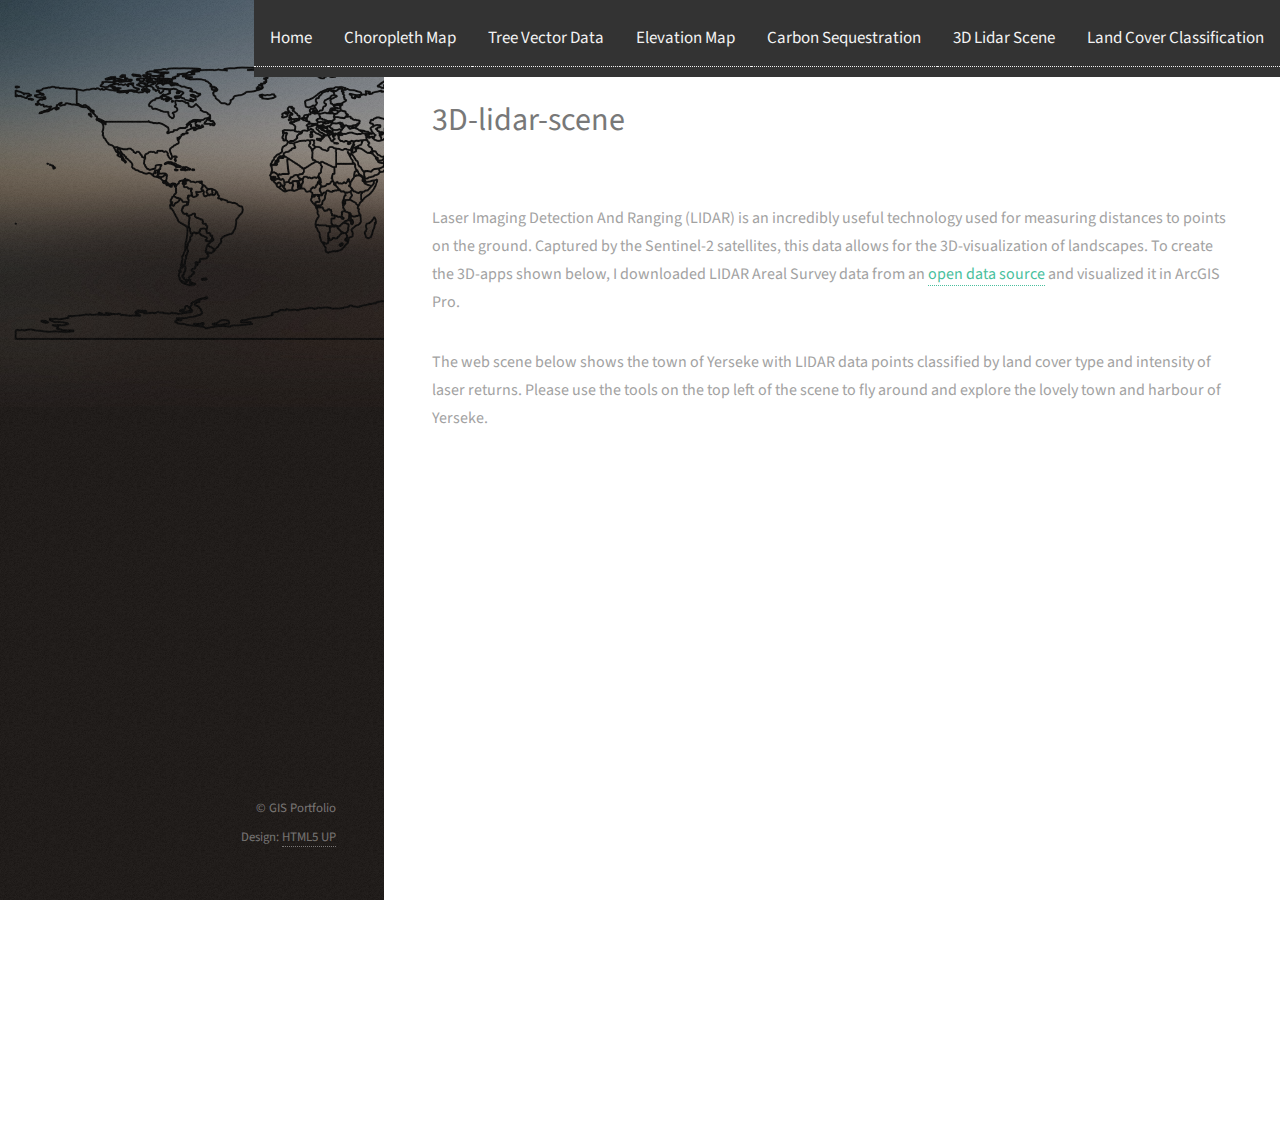
==== commit 621a3d32: "hand-in version" ====
--- a/3D_Lidar_Scene.html
+++ b/3D_Lidar_Scene.html
@@ -24,12 +24,12 @@
 					<nav id="topnav" class="right-menu">
 						<div class="topnav">
 							<a href="index.html">Home</a>
-							<a href="choropleth.html">Choropleth</a>
-							<a href="webpage_willow_trees.html">Weeping Willows</a>
+							<a href="choropleth.html">Choropleth Map</a>
+							<a href="webpage_willow_trees.html">Tree Vector Data</a>
 							<a href="elevation_map.html">Elevation Map</a>
 							<a href="Pulkau_webpage.html">Carbon Sequestration</a>
 							<a href="3D_Lidar_Scene.html">3D Lidar Scene</a>
-							<a href="Land_Use_Classification.html">Land Use Classification</a>
+							<a href="Land_Use_Classification.html">Land Cover Classification</a>
 						</div>
 					</nav>
 
@@ -39,8 +39,7 @@
 							<h1>3D-lidar-scene</h1>
 							<span class="image main"><img src="images/pic13.jpg" alt="" /></span>
 							<p>Laser Imaging Detection And Ranging (LIDAR) is an incredibly useful technology used for measuring distances to points on the ground. Captured by the Sentinel-2 satellites, this data allows for the 3D-visualization of landscapes. To create the 3D-apps shown below, I downloaded LIDAR Areal Survey data from an <a href="https://geotiles.citg.tudelft.nl/">open data source</a> and visualized it in ArcGIS Pro.</p>
-							<p>The first web scene below shows the town of Yerseke with LIDAR data points classified by elevation. The scene below shows the data points classified by land cover type and intensity of laser returns. Please use the tools on the top left of the scene to fly around and explore the lovely town and harbour of Yerseke.</p>
-						<iframe src="https://uni-utrecht.maps.arcgis.com/apps/instant/3dviewer/index.html?appid=5afc2e35d73e4dfbbc4bc0da46ae7d6a" width="800" height="600" frameborder="0" style="border:0" allowfullscreen></iframe>
+							<p>The web scene below shows the town of Yerseke with LIDAR data points classified by land cover type and intensity of laser returns. Please use the tools on the top left of the scene to fly around and explore the lovely town and harbour of Yerseke.</p>
 						<iframe src="https://uni-utrecht.maps.arcgis.com/apps/instant/3dviewer/index.html?appid=ae8484999cc34e589d7b3f502a699858" width="800" height="600" frameborder="0" style="border:0" allowfullscreen></iframe>
 						</div>
 					</div>
@@ -48,21 +47,8 @@
 				<!-- Footer -->
 					<footer id="footer">
 						<div class="inner">
-							
-							<section>
-								<h2>Follow</h2>
-								<ul class="icons">
-									<li><a href="#" class="icon brands style2 fa-twitter"><span class="label">Twitter</span></a></li>
-									<li><a href="#" class="icon brands style2 fa-facebook-f"><span class="label">Facebook</span></a></li>
-									<li><a href="#" class="icon brands style2 fa-instagram"><span class="label">Instagram</span></a></li>
-									<li><a href="#" class="icon brands style2 fa-github"><span class="label">GitHub</span></a></li>
-									<li><a href="#" class="icon brands style2 fa-500px"><span class="label">500px</span></a></li>
-									<li><a href="#" class="icon solid style2 fa-phone"><span class="label">Phone</span></a></li>
-									<li><a href="#" class="icon solid style2 fa-envelope"><span class="label">Email</span></a></li>
-								</ul>
-							</section>
 							<ul class="copyright">
-								<li>&copy; Untitled. All rights reserved</li><li>Design: <a href="http://html5up.net">HTML5 UP</a></li>
+								<li>&copy; GIS Portfolio</li><li>Design: <a href="http://html5up.net">HTML5 UP</a></li>
 							</ul>
 						</div>
 					</footer>
--- a/assets/css/main.css
+++ b/assets/css/main.css
@@ -2666,7 +2666,7 @@
 		position: fixed;
 		text-align: right;
 		top: 0;
-		width: 35%;
+		width: 30%;
 	}
 
 		#header > * {
@@ -2744,10 +2744,10 @@
 /* Main */
 
 	#main {
-		margin-left: 35%;
+		margin-left: 30%;
 		max-width: 54em;
 		padding: 8em 4em 4em 4em;
-		width: calc(100% - 35%);
+		width: calc(100% - 30%);
 	}
 
 		#main > section {
